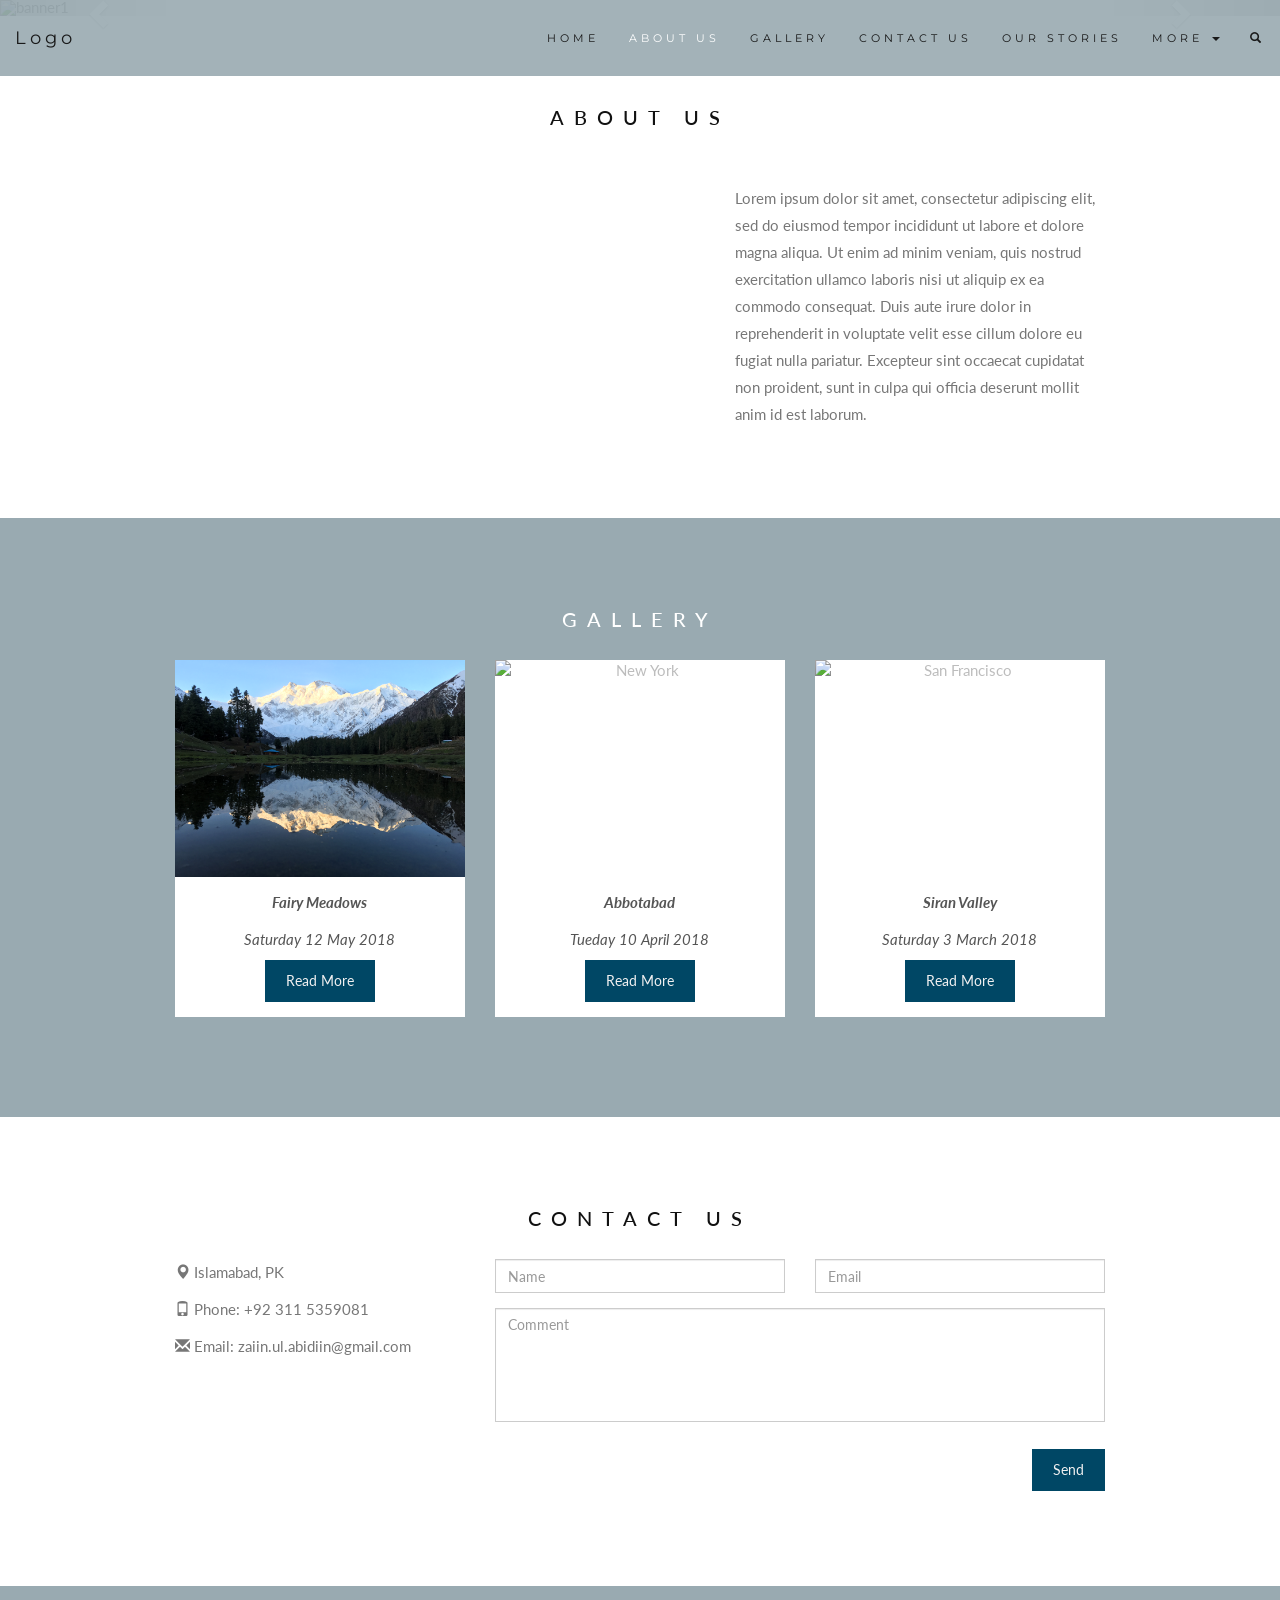
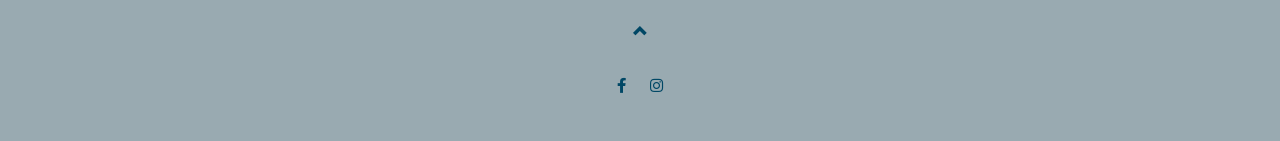
==== index.html @ 3e191a1f "Update index.html" ====
<!DOCTYPE html>
<html lang="en">
<head>
  <!-- Theme Made By www.w3schools.com - No Copyright -->
  <title>Bootstrap Theme The Band</title>
  <meta charset="utf-8">
  <meta name="viewport" content="width=device-width, initial-scale=1">
  <link rel="stylesheet" href="https://maxcdn.bootstrapcdn.com/bootstrap/3.3.7/css/bootstrap.min.css">
  <link href="https://fonts.googleapis.com/css?family=Lato" rel="stylesheet" type="text/css">
  <link href="https://fonts.googleapis.com/css?family=Montserrat" rel="stylesheet" type="text/css">
  <script src="https://ajax.googleapis.com/ajax/libs/jquery/3.3.1/jquery.min.js"></script>
  <script src="https://maxcdn.bootstrapcdn.com/bootstrap/3.3.7/js/bootstrap.min.js"></script>
	
  <link rel="stylesheet" href="style.css" type="text/css">
	
  <link rel="stylesheet" href="https://use.fontawesome.com/releases/v5.0.13/css/all.css" integrity="sha384-DNOHZ68U8hZfKXOrtjWvjxusGo9WQnrNx2sqG0tfsghAvtVlRW3tvkXWZh58N9jp" crossorigin="anonymous">
	  
</head>
<body id="myPage" data-spy="scroll" data-target=".navbar" data-offset="50">

<nav class="navbar navbar-default navbar-fixed-top">
  <div class="container-fluid">
    <div class="navbar-header">
      <button type="button" class="navbar-toggle" data-toggle="collapse" data-target="#myNavbar">
        <span class="icon-bar"></span>
        <span class="icon-bar"></span>
        <span class="icon-bar"></span>                        
      </button>
      <a class="navbar-brand" href="#myPage">Logo</a>
    </div>
    <div class="collapse navbar-collapse" id="myNavbar">
      <ul class="nav navbar-nav navbar-right">
        <li><a href="#myPage">HOME</a></li>
        <li><a href="#aboutus">ABOUT US</a></li>
        <li><a href="#gallery">GALLERY</a></li>
        <li><a href="#contact">CONTACT US</a></li>
		<li><a href="">OUR STORIES</a></li>
        <li class="dropdown">
          <a class="dropdown-toggle" data-toggle="dropdown" href="#">MORE
          <span class="caret"></span></a>
          <ul class="dropdown-menu">
            <li><a href="#">1</a></li>
            <li><a href="#">2</a></li>
            <li><a href="#">3</a></li> 
          </ul>
        </li>
        <li><a href="#"><span class="glyphicon glyphicon-search"></span></a></li>
      </ul>
    </div>
  </div>
</nav>

<div id="myCarousel" class="carousel slide" data-ride="carousel">
    <!-- Indicators -->
    <ol class="carousel-indicators">
      <li data-target="#myCarousel" data-slide-to="0" class="active"></li>
      <li data-target="#myCarousel" data-slide-to="1"></li>
      <li data-target="#myCarousel" data-slide-to="2"></li>
    </ol>

    <!-- Wrapper for slides -->
    <div class="carousel-inner" role="listbox">
      <div class="item active">
		<img src="images/banner1.gif" alt="banner1">
        <div class="carousel-caption">
          <h3>Panjpeer Rocks</h3>
          <p>A mesmerizing view and a friend to accompany.</p>
        </div>      
      </div>

      <div class="item">
        <img src="images/banner2.gif" alt="banner2">
        <div class="carousel-caption">
          <h3>Nanga Parbat</h3>
          <p>Thank you, Nanga Parbat - A night we won't forget.</p>
        </div>      
      </div>
    
      <div class="item">
        <img src="images/banner4.gif" alt="Los Angeles">
        <div class="carousel-caption">
          <h3>Khanpur Dam</h3>
          <p>Life of a Shepherd</p>
        </div>      
      </div>
    </div>

    <!-- Left and right controls -->
    <a class="left carousel-control" href="#myCarousel" role="button" data-slide="prev">
      <span class="glyphicon glyphicon-chevron-left" aria-hidden="true"></span>
      <span class="sr-only">Previous</span>
    </a>
    <a class="right carousel-control" href="#myCarousel" role="button" data-slide="next">
      <span class="glyphicon glyphicon-chevron-right" aria-hidden="true"></span>
      <span class="sr-only">Next</span>
    </a>
</div>


<div id="aboutus" class="container">
  <h3 class="text-center">ABOUT US</h3>
  
  <div class="row">
	  <br>
    <div class="col-sm-5">
		<iframe class="aboutusvideo" src="https://www.youtube.com/embed/tgbNymZ7vqY">
        </iframe>
      
    </div>
	<div class="col-sm-2">
		
      
    </div>
    <div class="col-sm-5">
		
		<p>Lorem ipsum dolor sit amet, consectetur adipiscing elit, sed do eiusmod tempor incididunt ut labore et dolore magna aliqua. Ut enim ad minim veniam, quis nostrud exercitation ullamco laboris nisi ut aliquip ex ea commodo consequat. Duis aute irure dolor in reprehenderit in voluptate velit esse cillum dolore eu fugiat nulla pariatur. Excepteur sint occaecat cupidatat non proident, sunt in culpa qui officia deserunt mollit anim id est laborum.</p>
      
    </div>
    
  </div>
</div>


<div id="gallery" class="bg-1">
  <div class="container">
    <h3 class="text-center">GALLERY</h3>
    
    
    <div class="row text-center">
      <div class="col-sm-4">
        <div class="thumbnail">
          <img src="IMG_1221.JPG" alt="Paris" width="400" height="300">
          <p><strong>Fairy Meadows</strong></p>
          <p>Saturday 12 May 2018</p>
          <button class="btn">Read More</button>
        </div>
      </div>
      <div class="col-sm-4">
        <div class="thumbnail">
          <img src="images/imgabt.jpg" alt="New York" width="400" height="300">
          <p><strong>Abbotabad</strong></p>
          <p>Tueday 10 April 2018</p>
          <button class="btn">Read More</button>
        </div>
      </div>
      <div class="col-sm-4">
        <div class="thumbnail">
          <img src="images/IMG_0795.JPG" alt="San Francisco" width="400" height="300">
          <p><strong>Siran Valley</strong></p>
          <p>Saturday 3 March 2018</p>
          <button class="btn">Read More</button>
        </div>
      </div>
    </div>
  </div>
  
 
  <div class="modal fade" id="myModal" role="dialog">
    <div class="modal-dialog">
    
     
      <div class="modal-content">
        <div class="modal-header">
          <button type="button" class="close" data-dismiss="modal">×</button>
          <h4><span class="glyphicon glyphicon-lock"></span> Tickets</h4>
        </div>
        <div class="modal-body">
          <form role="form">
            <div class="form-group">
              <label for="psw"><span class="glyphicon glyphicon-shopping-cart"></span> Tickets, $23 per person</label>
              <input type="number" class="form-control" id="psw" placeholder="How many?">
            </div>
            <div class="form-group">
              <label for="usrname"><span class="glyphicon glyphicon-user"></span> Send To</label>
              <input type="text" class="form-control" id="usrname" placeholder="Enter email">
            </div>
              <button type="submit" class="btn btn-block">Pay 
                <span class="glyphicon glyphicon-ok"></span>
              </button>
          </form>
        </div>
        <div class="modal-footer">
          <button type="submit" class="btn btn-danger btn-default pull-left" data-dismiss="modal">
            <span class="glyphicon glyphicon-remove"></span> Cancel
          </button>
          <p>Need <a href="#">help?</a></p>
        </div>
      </div>
    </div>
  </div>
</div>

<!-- Container (Contact Section) -->
<div id="contact" class="container">
  <h3 class="text-center">CONTACT US</h3>
  

  <div class="row">
    <div class="col-md-4">
      
      <p><span class="glyphicon glyphicon-map-marker"></span> Islamabad, PK</p>
      <p><span class="glyphicon glyphicon-phone"></span> Phone: +92 311 5359081</p>
      <p><span class="glyphicon glyphicon-envelope"></span> Email: zaiin.ul.abidiin@gmail.com</p>
    </div>
    <div class="col-md-8">
      <div class="row">
        <div class="col-sm-6 form-group">
          <input class="form-control" id="name" name="name" placeholder="Name" type="text" required>
        </div>
        <div class="col-sm-6 form-group">
          <input class="form-control" id="email" name="email" placeholder="Email" type="email" required>
        </div>
      </div>
      <textarea class="form-control" id="comments" name="comments" placeholder="Comment" rows="5"></textarea>
      <br>
      <div class="row">
        <div class="col-md-12 form-group">
          <button class="btn pull-right" type="submit">Send</button>
        </div>
      </div>
    </div>
  </div>
  
</div>


<footer class="text-center">
  <a class="up-arrow" href="#myPage" data-toggle="tooltip" title="TO TOP">
    <span class="glyphicon glyphicon-chevron-up"></span>
  </a><br><br>
  <p><a href="" class="paddingleftright"><i class="fab fa-facebook-f"></i></a><a href="" class="paddingleftright"><i class="fab fa-instagram"></i></a></p> 
</footer>

<script>
$(document).ready(function(){
  // Initialize Tooltip
  $('[data-toggle="tooltip"]').tooltip(); 
  
  // Add smooth scrolling to all links in navbar + footer link
  $(".navbar a, footer a[href='#myPage']").on('click', function(event) {

    // Make sure this.hash has a value before overriding default behavior
    if (this.hash !== "") {

      // Prevent default anchor click behavior
      event.preventDefault();

      // Store hash
      var hash = this.hash;

      // Using jQuery's animate() method to add smooth page scroll
      // The optional number (900) specifies the number of milliseconds it takes to scroll to the specified area
      $('html, body').animate({
        scrollTop: $(hash).offset().top
      }, 900, function(){
   
        // Add hash (#) to URL when done scrolling (default click behavior)
        window.location.hash = hash;
      });
    } // End if
  });
})
</script>

</body>
</html>
---- style.css ----
@charset "utf-8";
/* CSS Document */

body {
      font: 400 15px/1.8 Lato, sans-serif;
      color: #777;
  }
  h3, h4 {
      margin: 10px 0 30px 0;
      letter-spacing: 10px;      
      font-size: 20px;
      color: #111;
  }
  .container {
      padding: 80px 120px;
  }
  .person {
      border: 10px solid transparent;
      margin-bottom: 25px;
      width: 80%;
      height: 80%;
      opacity: 0.7;
  }
  .person:hover {
      border-color: #f1f1f1;
  }
  .carousel-inner img {
      width: 100%; /* Set width to 100% */
      margin: auto;
  }
  .carousel-caption h3 {
      color: #fff !important;
  }
  @media (max-width: 600px) {
    .carousel-caption {
      display: none; /* Hide the carousel text when the screen is less than 600 pixels wide */
    }
  }

.paddingleftright{
	padding: 0 1%;
}

  .bg-1 {
      background: #99AAB1;
      color: #bdbdbd;
  }
  .bg-1 h3 {color: #fff;}
  .bg-1 p {font-style: italic;}
  .list-group-item:first-child {
      border-top-right-radius: 0;
      border-top-left-radius: 0;
  }
  .list-group-item:last-child {
      border-bottom-right-radius: 0;
      border-bottom-left-radius: 0;
  }
  .thumbnail {
      padding: 0 0 15px 0;
      border: none;
      border-radius: 0;
  }
  .thumbnail p {
      margin-top: 15px;
      color: #555;
  }
  .btn {
      padding: 10px 20px;
      background-color: #004765;
      color: #f1f1f1;
      border-radius: 0;
      transition: .2s;
  }
  .btn:hover, .btn:focus {
      border: 1px solid #004765;
      background-color: #007DB1;
      color: #000;
  }
  .modal-header, h4, .close {
      background-color: #004765;
      color: #fff !important;
      text-align: center;
      font-size: 30px;
  }
  .modal-header, .modal-body {
      padding: 40px 50px;
  }
  .nav-tabs li a {
      color: #777;
  }
  
  .navbar {
      font-family: Montserrat, sans-serif;
      margin-bottom: 0;
      background-color: #2d2d30;
      border: 0;
      font-size: 11px !important;
      letter-spacing: 4px;
      opacity: 0.9;
	  padding: 1% 0;
  }

.navbar{
	background-color: #99AAB1;
}

  .navbar li a, .navbar .navbar-brand { 
      color: #000 !important;
  }
  .navbar-nav li a:hover {
      color: #fff !important;
  }
  .navbar-nav li.active a {
      color: #fff !important;
      background-color: #99AAB1 !important;
  }
  .navbar-default .navbar-toggle {
      border-color: transparent;
  }
  .open .dropdown-toggle {
      color: #fff;
      background-color: #555 !important;
  }
  .dropdown-menu li a {
      color: #000 !important;
  }
  .dropdown-menu li a:hover {
      background-color: #007DB1 !important;
  }

.aboutusvideo{
	border: none;
	width: 100%;
	height: 220px;
}

  footer {
      background-color: #99AAB1;
      color: #004765;
      padding: 32px;
  }
  footer a {
      color: #004765;
  }
  footer a:hover {
      color: #007DB1;
      text-decoration: none;
  }  
  .form-control {
      border-radius: 0;
  }
  textarea {
      resize: none;
  }
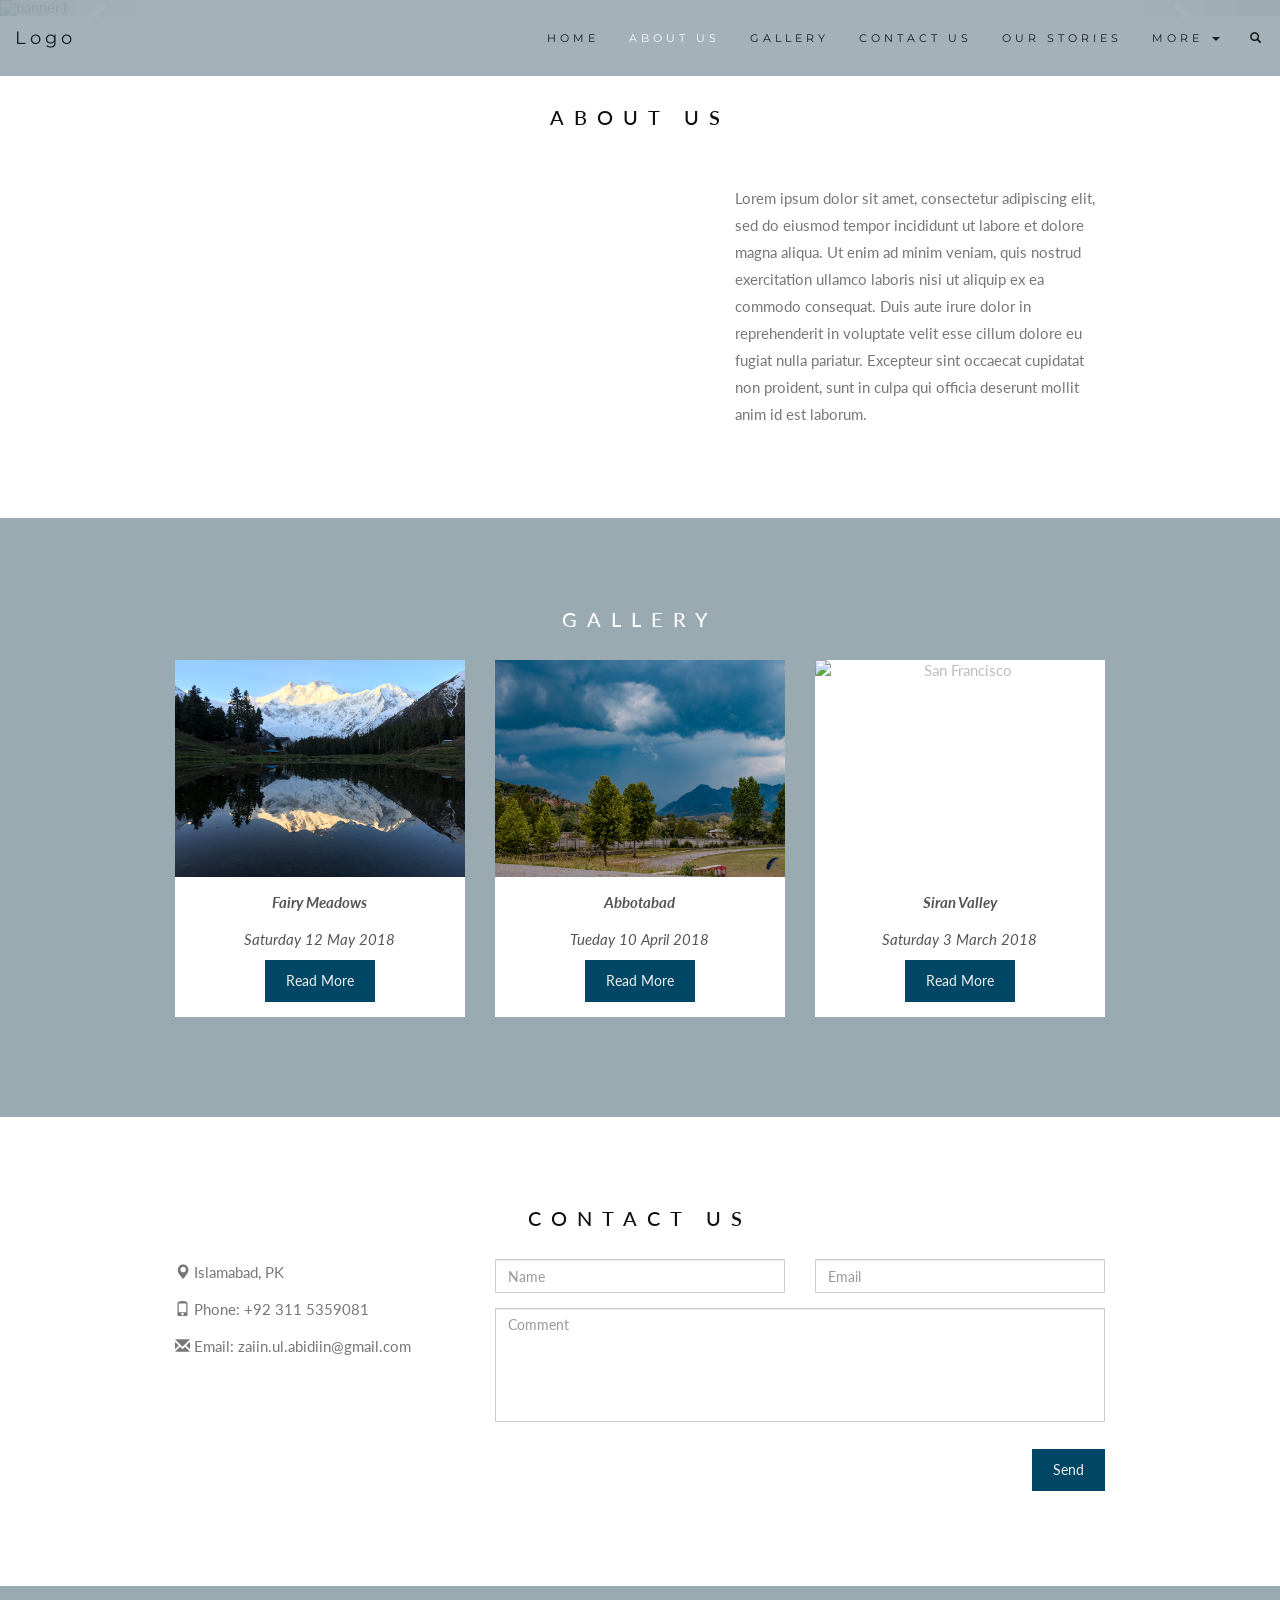
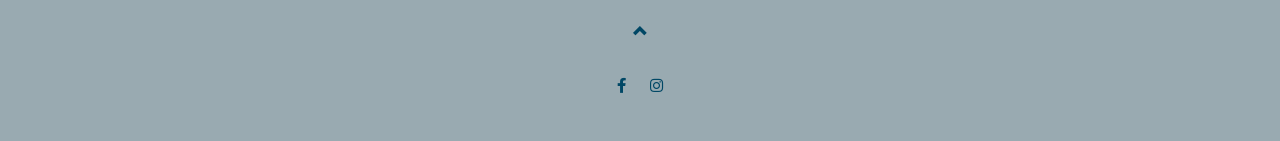
==== commit 2d58783a: "Update index.html" ====
--- a/index.html
+++ b/index.html
@@ -61,7 +61,7 @@
     <!-- Wrapper for slides -->
     <div class="carousel-inner" role="listbox">
       <div class="item active">
-		<img src="images/banner1.gif" alt="banner1">
+		<img src="banner1.gif" alt="banner1">
         <div class="carousel-caption">
           <h3>Panjpeer Rocks</h3>
           <p>A mesmerizing view and a friend to accompany.</p>
@@ -137,7 +137,7 @@
       </div>
       <div class="col-sm-4">
         <div class="thumbnail">
-          <img src="images/imgabt.jpg" alt="New York" width="400" height="300">
+          <img src="imgabt.jpg" alt="New York" width="400" height="300">
           <p><strong>Abbotabad</strong></p>
           <p>Tueday 10 April 2018</p>
           <button class="btn">Read More</button>
@@ -145,7 +145,7 @@
       </div>
       <div class="col-sm-4">
         <div class="thumbnail">
-          <img src="images/IMG_0795.JPG" alt="San Francisco" width="400" height="300">
+          <img src="IMG_0795.JPG" alt="San Francisco" width="400" height="300">
           <p><strong>Siran Valley</strong></p>
           <p>Saturday 3 March 2018</p>
           <button class="btn">Read More</button>
